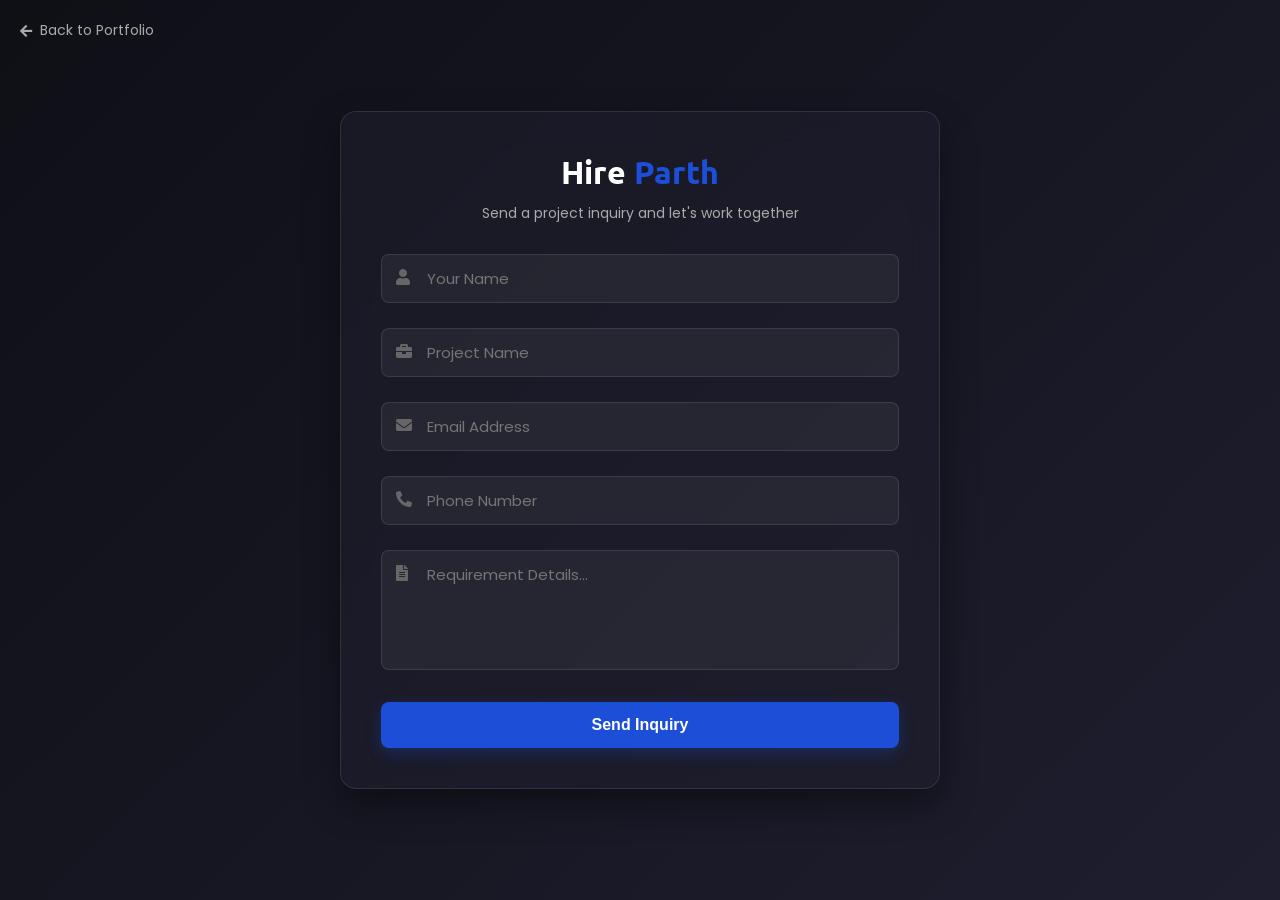
==== hire.html @ 8415329e "Initial commit" ====
<!DOCTYPE html>
<html lang="en">
<head>
    <meta charset="UTF-8">
    <meta name="viewport" content="width=device-width, initial-scale=1.0">
    <title>Hire Parth Lad — Project Inquiry</title>
    <meta name="description" content="Send a project inquiry to Parth Lad — full-stack developer and ML engineer available for freelance and full-time opportunities.">
    <!-- Favicon -->
    <link rel="icon" type="image/svg+xml" href="favicon.svg">
    <link rel="stylesheet" href="css/style.css">
    <link rel="stylesheet" href="https://cdnjs.cloudflare.com/ajax/libs/font-awesome/5.15.3/css/all.min.css"/>
</head>
<body class="inquiry-body">

    <a href="index.html" class="back-btn">
        <i class="fas fa-arrow-left"></i> Back to Portfolio
    </a>

    <div class="inquiry-container">
        <div class="inquiry-header">
            <h2>Hire <span>Parth</span></h2>
            <p>Send a project inquiry and let's work together</p>
        </div>

        <form id="inquiryForm" onsubmit="handleInquirySubmit(event)">
            <div class="form-group">
                <input type="text" id="name" class="form-control" placeholder="Your Name" required>
                <i class="fas fa-user"></i>
            </div>

            <div class="form-group">
                <input type="text" id="project_name" class="form-control" placeholder="Project Name" required>
                <i class="fas fa-briefcase"></i>
            </div>

            <div class="form-group">
                <input type="email" id="email" class="form-control" placeholder="Email Address" required>
                <i class="fas fa-envelope"></i>
            </div>

            <div class="form-group">
                <input type="tel" id="phone" class="form-control" placeholder="Phone Number" required>
                <i class="fas fa-phone-alt"></i>
            </div>

            <div class="form-group">
                <textarea id="requirements" class="form-control" placeholder="Requirement Details..." required></textarea>
                <i class="fas fa-file-alt"></i>
            </div>

            <button type="submit" class="submit-btn">Send Inquiry</button>
        </form>
    </div>

    <!-- Confirmation Modal Overlay -->
    <div id="modalOverlay" class="modal-overlay">
        <div class="success-modal">
            <div class="success-icon">
                <i class="fas fa-check"></i>
            </div>
            <h3>Inquiry Sent!</h3>
            <p>Thank you for reaching out! Parth will review your project requirements and get in touch with you shortly.</p>
            <button class="close-modal-btn" onclick="closeSuccessModal()">Close</button>
        </div>
    </div>

    <script src="js/script.js"></script>
</body>
</html>
---- css/style.css ----
/*  import google fonts */
@import url('https://fonts.googleapis.com/css2?family=Poppins:wght@400;500;600;700&family=Ubuntu:wght@400;500;700&display=swap');

* {
    margin: 0;
    padding: 0;
    box-sizing: border-box;
    text-decoration: none;
}

html {
    scroll-behavior: smooth;
    overflow-x: hidden;
}

body {
    overflow-x: hidden;
}

/* custom scroll bar */
::-webkit-scrollbar {
    width: 10px;
}

::-webkit-scrollbar-track {
    background: #f1f1f1;
}

::-webkit-scrollbar-thumb {
    background: #888;
}

::-webkit-scrollbar-thumb:hover {
    background: #555;
}

/* all similar content styling codes */
section {
    padding: 100px 0;
}

.max-width {
    max-width: 1300px;
    padding: 0 80px;
    margin: auto;
}

.about,
.projects,
.skills,
.certs,
.contact,
footer {
    font-family: 'Poppins', sans-serif;
}

.about .about-content,
.projects .proj-content,
.skills .skills-content,
.contact .contact-content {
    display: flex;
    flex-wrap: wrap;
    align-items: center;
    justify-content: space-between;
}

section .title {
    position: relative;
    text-align: center;
    font-size: 40px;
    font-weight: 500;
    margin-bottom: 60px;
    padding-bottom: 20px;
    font-family: 'Ubuntu', sans-serif;
}

section .title::before {
    content: "";
    position: absolute;
    bottom: 0px;
    left: 50%;
    width: 180px;
    height: 3px;
    background: #111;
    transform: translateX(-50%);
}

section .title::after {
    position: absolute;
    bottom: -8px;
    left: 50%;
    font-size: 20px;
    color: blue;
    padding: 0 5px;
    background: #fff;
    transform: translateX(-50%);
}

/* navbar styling */
.navbar {
    position: fixed;
    width: 100%;
    z-index: 999;
    padding: 25px 0;
    font-family: 'Ubuntu', sans-serif;
    transition: all 0.3s ease;
    background: rgba(17, 17, 17, 0.85);
    backdrop-filter: blur(8px);
    box-shadow: 0 2px 10px rgba(0, 0, 0, 0.15);
}

.navbar.sticky {
    padding: 15px 0;
    background: rgba(17, 17, 17, 0.95);
    backdrop-filter: blur(8px);
    box-shadow: 0 4px 20px rgba(0, 0, 0, 0.2);
}

.navbar .max-width {
    display: flex;
    align-items: center;
    justify-content: space-between;
}

.navbar .logo a {
    color: #fff;
    font-size: 35px;
    font-weight: 600;
}

.navbar .logo a span {
    color: #1d4ed8;
    transition: all 0.3s ease;
}

.navbar.sticky .logo a span {
    color: #1d4ed8;
}

.navbar .menu li {
    list-style: none;
    display: inline-block;
}

.navbar .menu li a {
    display: block;
    color: #fff;
    font-size: 18px;
    font-weight: 500;
    margin-left: 25px;
    transition: color 0.3s ease;
}

.navbar .menu li a:hover {
    color: #3b82f6;
}

.navbar.sticky .menu li a:hover {
    color: #3b82f6;
}

/* menu btn styling */
.menu-btn {
    color: #fff;
    font-size: 23px;
    cursor: pointer;
    display: none;
}

.scroll-up-btn {
    position: fixed;
    height: 45px;
    width: 42px;
    background: blue;
    right: 30px;
    bottom: 10px;
    text-align: center;
    line-height: 45px;
    color: #fff;
    z-index: 9999;
    font-size: 30px;
    border-radius: 6px;
    border-bottom-width: 2px;
    cursor: pointer;
    opacity: 0;
    pointer-events: none;
    transition: all 0.3s ease;
}

.scroll-up-btn.show {
    bottom: 30px;
    opacity: 1;
    pointer-events: auto;
}

.scroll-up-btn:hover {
    filter: brightness(90%);
}


/* home section styling */
.home {
    display: flex;
    background: url("../images/backpic.jpg") no-repeat center;
    height: 150vh;
    color: #0e0404ce;
    min-height: 400px;

    background-size: cover;
    background-attachment: fixed;
    font-family: 'Ubuntu', sans-serif;
}

.home .max-width {
    width: 100%;
    display: flex;
    align-items: center;
}

.home .max-width .row {
    margin-right: 0;
}

.home .home-content .text-1 {
    font-size: 27px;
}

.home .home-content .text-2 {
    font-size: 75px;
    font-weight: 600;
    margin-left: -3px;
}

.home .home-content .text-3 {
    font-size: 40px;
    margin: 5px 0;
}

.home .home-content .text-3 span {
    color: blue;
    font-weight: 500;
}

.home .home-content a {
    display: inline-block;
    background: blue;
    color: #fff;
    font-size: 25px;
    padding: 12px 36px;
    margin-top: 20px;
    font-weight: 400;
    border-radius: 6px;
    border: 2px solid blue;
    transition: all 0.3s ease;
}

.home .home-content a:hover {
    color: blue;
    background: none;
}

/* about section styling */
.about .title::after {
    content: "who i am";
}

.about .about-content .left {
    width: 45%;
}

.about .about-content .left img {
    width: 100%;
    max-width: 400px;
    height: auto;
    aspect-ratio: 1 / 1;
    object-fit: cover;
    border-radius: 6px;
}

.about .about-content .right {
    width: 55%;
}

.about .about-content .right .text {
    font-size: 25px;
    font-weight: 600;
    margin-bottom: 10px;
}

.about .about-content .right .text span {
    color: blue;
}

.about .about-content .right p {
    text-align: justify;
    line-height: 1.75;
}

/* About section — CV button row */
.about-cv-row {
    display: flex;
    flex-wrap: wrap;
    gap: 12px;
    margin-top: 24px;
}

/* Outlined cert-btn variant used in About */
.cert-btn-outline {
    background: transparent !important;
    color: #1d4ed8 !important;
    border-color: #1d4ed8 !important;
}

.cert-btn-outline:hover {
    background: #1d4ed8 !important;
    color: #fff !important;
}


/* projects section styling */
.projects,
.certs {
    color: #fff;
    background: #111;
}

.projects .title::before,
.certs .title::before {
    background: #fff;
}

.projects .title::after {
    background: #111;
    content: "what i built";
}

.certs .title::after {
    background: #111;
    content: "my achievements";
}

.projects .proj-content {
    display: flex;
    flex-wrap: wrap;
    align-items: stretch;
    justify-content: flex-start;
    gap: 25px;
}

.projects .proj-content .card {
    width: calc(33.333% - 17px);
    background: #222;
    text-align: center;
    border-radius: 6px;
    padding: 35px 25px;
    cursor: pointer;
    transition: all 0.3s ease;
    display: flex;
    flex-direction: column;
}

.projects .proj-content .card:hover {
    background: #1d4ed8;
}

.projects .proj-content .card .box {
    transition: all 0.3s ease;
    height: 100%;
    display: flex;
    flex-direction: column;
    justify-content: space-between;
}

.projects .proj-content .card:hover .box {
    transform: scale(1.05);
}

.projects .proj-content .card i {
    font-size: 50px;
    color: #1d4ed8;
    transition: color 0.3s ease;
    margin-bottom: 15px;
}

.projects .proj-content .card:hover i {
    color: #fff;
}

.projects .proj-content .card .text {
    font-size: 22px;
    font-weight: 600;
    margin: 10px 0 10px 0;
}

.projects .proj-content .card p {
    font-size: 14px;
    line-height: 1.6;
    color: #ddd;
    margin-bottom: 15px;
    flex-grow: 1;
}

.projects .proj-content .card:hover p {
    color: #fff;
}

.projects .proj-content .card .tech-stack {
    margin-top: auto;
    display: flex;
    flex-wrap: wrap;
    justify-content: center;
    gap: 8px;
}

.projects .proj-content .card .tech-stack span {
    font-size: 12px;
    background: rgba(255, 255, 255, 0.1);
    padding: 4px 10px;
    border-radius: 20px;
    color: #ccc;
    font-weight: 500;
    transition: background 0.3s ease, color 0.3s ease;
}

.projects .proj-content .card:hover .tech-stack span {
    background: rgba(255, 255, 255, 0.2);
    color: #fff;
}

/* ---- Skill Categories (replaces old progress bars) ---- */
.skills .skills-content {
    align-items: flex-start;
}

.skills .skills-content .column {
    width: calc(40% - 20px);
}

.skills .skills-content .column.skill-categories {
    width: calc(60% - 20px);
    display: flex;
    flex-direction: column;
    gap: 24px;
}

.skills .skills-content .left .text {
    font-size: 20px;
    font-weight: 600;
    margin-bottom: 10px;
}

.skills .skills-content .left p {
    text-align: justify;
    line-height: 1.7;
}

.skill-category {
    background: #f9f9f9;
    border: 1px solid #e5e5e5;
    border-radius: 10px;
    padding: 18px 20px;
    transition: box-shadow 0.3s ease, transform 0.3s ease;
}

.skill-category:hover {
    box-shadow: 0 6px 20px rgba(29, 78, 216, 0.1);
    transform: translateY(-2px);
}

.skill-category-title {
    font-size: 14px;
    font-weight: 700;
    text-transform: uppercase;
    letter-spacing: 0.06em;
    color: #1d4ed8;
    margin-bottom: 12px;
    display: flex;
    align-items: center;
    gap: 8px;
}

.skill-category-title i {
    font-size: 13px;
}

.skill-tags {
    display: flex;
    flex-wrap: wrap;
    gap: 8px;
}

.skill-tags span {
    font-size: 13px;
    font-weight: 500;
    padding: 5px 14px;
    border-radius: 20px;
    background: #fff;
    border: 1.5px solid #d1d5db;
    color: #374151;
    transition: all 0.25s ease;
    cursor: default;
}

.skill-tags span:hover {
    background: #1d4ed8;
    border-color: #1d4ed8;
    color: #fff;
    transform: translateY(-1px);
    box-shadow: 0 3px 10px rgba(29, 78, 216, 0.25);
}

/* certifications section styling */
.certs {
    color: #fff;
    background: #111;
}

.certs .certs-content {
    display: flex;
    flex-wrap: wrap;
    align-items: stretch;
    justify-content: flex-start;
    gap: 25px;
}

.certs .certs-content .card {
    width: calc(33.333% - 17px);
    background: #222;
    text-align: center;
    border-radius: 6px;
    padding: 35px 25px;
    cursor: pointer;
    transition: all 0.3s ease;
    display: flex;
    flex-direction: column;
}

.certs .certs-content .card:hover {
    background: #1d4ed8;
}

.certs .certs-content .card .box {
    transition: all 0.3s ease;
    height: 100%;
    display: flex;
    flex-direction: column;
    justify-content: space-between;
}

.certs .certs-content .card:hover .box {
    transform: scale(1.05);
}

.certs .certs-content .card i {
    font-size: 50px;
    color: #1d4ed8;
    transition: color 0.3s ease;
    margin-bottom: 15px;
}

.certs .certs-content .card:hover i {
    color: #fff;
}

.certs .certs-content .card .text {
    font-size: 20px;
    font-weight: 600;
    margin: 10px 0;
}

.certs .certs-content .card p {
    font-size: 14px;
    line-height: 1.6;
    color: #ddd;
    margin-bottom: 15px;
    flex-grow: 1;
}

.certs .certs-content .card:hover p {
    color: #fff;
}

.certs .certs-content .card p .date {
    display: inline-block;
    font-size: 12px;
    font-weight: 600;
    color: #1d4ed8;
    background: rgba(29, 78, 216, 0.15);
    padding: 3px 10px;
    border-radius: 20px;
    transition: all 0.3s ease;
}

.certs .certs-content .card:hover p .date {
    color: #1d4ed8;
    background: #fff;
}

.certs .certs-content .card .cert-btn {
    display: inline-block;
    margin-top: auto;
    padding: 8px 18px;
    background: #1d4ed8;
    color: #fff;
    font-size: 13px;
    font-weight: 500;
    border-radius: 6px;
    text-decoration: none;
    transition: all 0.3s ease;
    border: 2px solid #1d4ed8;
}

.certs .certs-content .card:hover .cert-btn {
    background: #fff;
    color: #1d4ed8;
    border-color: #fff;
}

.certs .certs-content .card .cert-btn i {
    font-size: 11px;
    color: inherit;
    background: none;
    padding: 0;
    margin-left: 5px;
    border-radius: 0;
    display: inline;
}

.certs .certs-content .card:hover .cert-btn i {
    background: none;
    color: inherit;
}



/* skills title after pseudo */
.skills .title::after {
    content: "what i know";
}

/* ================================================
   Resume Section
   ================================================ */
.resume {
    color: #fff;
    background: #111;
    font-family: 'Poppins', sans-serif;
}

.resume .title::before {
    background: #fff;
}

.resume .title::after {
    content: "full cv";
    background: #111;
    color: #1d4ed8;
}

.resume-content {
    display: flex;
    flex-direction: column;
    gap: 20px;
}

/* Toolbar: date badge left, download button right */
.resume-toolbar {
    display: flex;
    align-items: center;
    justify-content: space-between;
    flex-wrap: wrap;
    gap: 14px;
    background: #222;
    border-radius: 8px;
    padding: 14px 20px;
}

/* .date pill — identical to certs section, overriding background for dark context */
.resume .date {
    display: inline-flex;
    align-items: center;
    gap: 6px;
    font-size: 13px;
    font-weight: 600;
    color: #1d4ed8;
    background: rgba(29, 78, 216, 0.15);
    padding: 5px 14px;
    border-radius: 20px;
}

/* Inline PDF viewer container */
.resume-viewer {
    background: #222;
    border-radius: 8px;
    overflow: hidden;
    line-height: 0;
}

.resume-object {
    display: block;
    width: 100%;
    height: 780px;
    border: none;
}

/* Mobile fallback — hidden on desktop, shown at <=690px */
.resume-mobile-fallback {
    display: none;
    flex-direction: column;
    align-items: center;
    gap: 14px;
    padding: 50px 24px;
    background: #222;
    border-radius: 8px;
    text-align: center;
    color: #aaa;
}

.resume-mobile-fallback i {
    font-size: 48px;
    color: #ef4444;
}

.resume-mobile-fallback p {
    font-size: 14px;
    line-height: 1.6;
    max-width: 300px;
}

/* Text-only last-resort fallback inside object/iframe */
.resume-no-support {
    color: #aaa;
    text-align: center;
    padding: 40px;
    font-family: 'Poppins', sans-serif;
    font-size: 14px;
}

/* contact section styling */
.contact .title::after {
    content: "get in touch";
}

/* Availability bar */
.availability-bar {
    display: inline-flex;
    align-items: center;
    gap: 8px;
    background: rgba(16, 185, 129, 0.08);
    border: 1.5px solid rgba(16, 185, 129, 0.4);
    border-radius: 30px;
    padding: 6px 14px;
    margin-bottom: 14px;
    font-size: 13px;
    font-weight: 500;
}

.avail-dot {
    width: 9px;
    height: 9px;
    border-radius: 50%;
    background: #10b981;
    box-shadow: 0 0 0 3px rgba(16, 185, 129, 0.25);
    animation: pulse-green 2s infinite;
    flex-shrink: 0;
}

@keyframes pulse-green {
    0%, 100% { box-shadow: 0 0 0 3px rgba(16, 185, 129, 0.25); }
    50%       { box-shadow: 0 0 0 6px rgba(16, 185, 129, 0.1); }
}

.avail-label {
    color: #059669;
    font-weight: 600;
}

/* Response meta chips */
.response-meta {
    display: flex;
    flex-wrap: wrap;
    gap: 10px;
    margin: 14px 0 18px;
}

.response-chip {
    display: inline-flex;
    align-items: center;
    gap: 7px;
    background: #f3f4f6;
    border: 1px solid #e5e7eb;
    border-radius: 8px;
    padding: 7px 14px;
    font-size: 13px;
    color: #374151;
    font-weight: 500;
}

.response-chip i {
    color: #1d4ed8;
    font-size: 13px;
}

/* Calendly booking button */
.calendly-btn {
    display: inline-flex;
    align-items: center;
    gap: 8px;
    margin-top: 22px;
    padding: 11px 24px;
    background: #1d4ed8;
    color: #fff;
    border-radius: 8px;
    font-size: 15px;
    font-weight: 600;
    border: 2px solid #1d4ed8;
    transition: all 0.3s ease;
    box-shadow: 0 4px 14px rgba(29, 78, 216, 0.3);
}

.calendly-btn:hover {
    background: transparent;
    color: #1d4ed8;
    transform: translateY(-2px);
    box-shadow: 0 6px 20px rgba(29, 78, 216, 0.2);
}

.contact .contact-content .column {
    width: calc(50% - 30px);
}

.contact .contact-content .text {
    font-size: 20px;
    font-weight: 600;
    margin-bottom: 10px;
}

.contact .contact-content .left p {
    text-align: justify;
}

.contact .contact-content .left .icons {
    margin: 10px 0;
}

.contact .contact-content .row {
    display: flex;
    height: 65px;
    align-items: center;
}

.contact .contact-content .row .info {
    margin-left: 30px;
}

.contact .contact-content .row i {
    font-size: 25px;
    color: blue;
}

.contact .contact-content .info .head {
    font-weight: 500;
}

.contact .contact-content .info .sub-title {
    color: #333;
}

.contact .right form .fields {
    display: flex;
}

.contact .right form .field,
.contact .right form .fields .field {
    height: 45px;
    width: 100%;
    margin-bottom: 15px;
}

.contact .right form .textarea {
    height: 80px;
    width: 100%;
}

.contact .right form .name {
    margin-right: 10px;
}

.contact .right form .field input,
.contact .right form .textarea textarea {
    height: 100%;
    width: 100%;
    border: 1px solid lightgrey;
    border-radius: 6px;
    outline: none;
    padding: 0 15px;
    font-size: 17px;
    font-family: 'Poppins', sans-serif;
    transition: all 0.3s ease;
}

.contact .right form .field input:focus,
.contact .right form .textarea textarea:focus {
    border-color: #b3b3b3;
}

.contact .right form .textarea textarea {
    padding-top: 10px;
    resize: none;
}

.contact .right form .button-area {
    display: flex;
    align-items: center;
}

.right form .button-area button {
    color: #fff;
    display: block;
    width: 160px !important;
    height: 45px;
    outline: none;
    font-size: 18px;
    font-weight: 500;
    border-radius: 6px;
    cursor: pointer;
    flex-wrap: nowrap;
    background: blue;
    border: 2px solid blue;
    transition: all 0.3s ease;
}

.right form .button-area button:hover {
    color: blue;
    background: none;
}

/* footer section styling */
footer {
    background: #111;
    padding: 15px 23px;
    color: #fff;
    text-align: center;
}

footer span a {
    color: blue;
    text-decoration: none;
}

footer span a:hover {
    text-decoration: underline;
}


/* =============================================================
   RESPONSIVE MEDIA QUERIES
   Breakpoints:
     1440px+  — large desktop (default styles handle this)
     1104px   — laptop / large tablet landscape
     991px    — tablet landscape
     947px    — tablet portrait / hamburger nav triggers
     690px    — large mobile / small tablet
     480px    — standard mobile
     360px    — small mobile
   ============================================================= */

/* ── 1104px — laptop / large tablet landscape ─────────────── */
@media (max-width: 1104px) {
    .max-width {
        padding: 0 60px;
    }

    /* About image: shrinks proportionally, no overflow */
    .about .about-content .left {
        width: 40%;
    }

    .about .about-content .right {
        width: 58%;
    }
}

/* ── 991px — tablet landscape ─────────────────────────────── */
@media (max-width: 991px) {
    .max-width {
        padding: 0 50px;
    }

    /* Resume viewer — reduce height for tablet */
    .resume-object {
        height: 600px;
    }
}

/* ── 947px — tablet portrait / hamburger nav ──────────────── */
@media (max-width: 947px) {

    /* --- Nav --- */
    .menu-btn {
        display: block;
        z-index: 1000;
        /* Ensure 44px minimum touch target */
        min-width: 44px;
        min-height: 44px;
        display: flex;
        align-items: center;
        justify-content: flex-end;
    }

    .menu-btn i.active:before {
        content: "\f00d";
    }

    .navbar .menu {
        position: fixed;
        height: 100vh;
        width: 100%;
        left: -100%;
        top: 0;
        background: #111;
        text-align: center;
        padding-top: 80px;
        transition: all 0.3s ease;
        /* Prevent menu content itself from scrolling horizontally */
        overflow-x: hidden;
        overflow-y: auto;
    }

    .navbar .menu.active {
        left: 0;
    }

    .navbar .menu li {
        display: block;
    }

    .navbar .menu li a {
        display: inline-block;
        margin: 16px 0;
        font-size: 24px;
        /* Comfortable touch target height */
        padding: 4px 20px;
        min-height: 44px;
        line-height: 36px;
    }

    /* --- Home --- */
    .home {
        /* Disable fixed parallax on touch devices — avoids iOS blank/flicker */
        background-attachment: scroll;
        /* Reduce excessive height */
        height: 100vh;
        min-height: 480px;
    }

    .home .home-content .text-1 {
        font-size: 22px;
    }

    .home .home-content .text-2 {
        font-size: 65px;
    }

    .home .home-content .text-3 {
        font-size: 34px;
    }

    .home .home-content a {
        font-size: 22px;
        padding: 10px 28px;
    }

    .max-width {
        max-width: 930px;
    }

    /* --- Section titles --- */
    section .title {
        font-size: 34px;
    }

    /* --- About --- */
    .about .about-content .column {
        width: 100%;
    }

    .about .about-content .left {
        width: 100%;
        display: flex;
        justify-content: center;
        margin: 0 auto 40px;
    }

    .about .about-content .right {
        width: 100%;
        flex: unset;
    }

    /* --- Projects & Certs — identical 2-col grid --- */
    .projects .proj-content .card,
    .certs .certs-content .card {
        width: calc(50% - 13px);
    }

    /* --- Skills --- */
    .skills .skills-content .column {
        width: 100%;
        margin-bottom: 30px;
    }

    .skills .skills-content .column.skill-categories {
        width: 100%;
    }

    /* --- Contact --- */
    .contact .contact-content .column {
        width: 100%;
        margin-bottom: 30px;
    }

    /* Remove bottom margin from last column */
    .contact .contact-content .column:last-child {
        margin-bottom: 0;
    }
}

/* ── 690px — large mobile / small tablet ─────────────────── */
@media (max-width: 690px) {
    section {
        padding: 70px 0;
    }

    .max-width {
        padding: 0 20px;
    }

    /* --- Section titles --- */
    section .title {
        font-size: 28px;
        margin-bottom: 45px;
    }

    section .title::after {
        font-size: 16px;
        white-space: nowrap;
    }

    /* --- Home --- */
    .home {
        background-attachment: scroll;
        height: auto;
        min-height: 100svh;
        padding: 120px 0 60px;
    }

    .home .home-content .text-1 {
        font-size: 18px;
    }

    .home .home-content .text-2 {
        font-size: 52px;
    }

    .home .home-content .text-3 {
        font-size: 28px;
    }

    .home .home-content a {
        font-size: 18px;
        padding: 10px 24px;
        min-height: 44px;
    }

    /* --- About --- */
    .about .about-content .right .text {
        font-size: 22px;
    }

    /* --- Projects & Certs — single column --- */
    .projects .proj-content .card,
    .certs .certs-content .card {
        width: 100%;
    }

    /* --- Contact form — stack name+email vertically --- */
    .contact .right form .fields {
        flex-direction: column;
    }

    .contact .right form .name,
    .contact .right form .email {
        margin: 0;
    }

    .contact .right form .field input,
    .contact .right form .textarea textarea {
        font-size: 16px; /* Prevents iOS auto-zoom on focus */
    }

    /* --- Resume — hide inline viewer, show fallback link --- */
    .resume-viewer {
        display: none;
    }

    .resume-mobile-fallback {
        display: flex;
    }

    .resume-toolbar {
        flex-direction: column;
        align-items: flex-start;
        gap: 10px;
    }

    /* --- Hire page --- */
    .inquiry-container {
        padding: 28px 20px 24px;
        border-radius: 12px;
    }

    .inquiry-body {
        padding: 20px 16px;
        align-items: flex-start;
        padding-top: 60px;
    }

    .back-btn {
        /* Move out of absolute so it doesn't overlap container on small screens */
        position: relative;
        top: auto;
        left: auto;
        display: inline-flex;
        margin-bottom: 16px;
    }

    .inquiry-header h2 {
        font-size: 26px;
    }
}

/* ── 480px — standard mobile ──────────────────────────────── */
@media (max-width: 480px) {

    /* --- Home --- */
    .home .home-content .text-2 {
        font-size: 42px;
    }

    .home .home-content .text-3 {
        font-size: 24px;
    }

    /* --- About --- */
    .about .about-content .right .text,
    .skills .skills-content .left .text {
        font-size: 18px;
    }

    /* --- Contact form submit button — full width for easy tapping --- */
    .right form .button-area button {
        width: 100% !important;
    }

    /* --- Scroll up button — smaller on mobile --- */
    .scroll-up-btn {
        right: 12px;
        bottom: 12px;
        height: 40px;
        width: 38px;
        font-size: 22px;
        line-height: 40px;
    }

    /* --- Hire page form inputs — comfortable touch targets --- */
    .form-control {
        padding: 14px 14px 14px 44px;
        font-size: 16px; /* Prevents iOS auto-zoom */
    }

    .submit-btn {
        padding: 16px;
        font-size: 15px;
        min-height: 48px;
    }
}

/* ── 360px — small / older phones ────────────────────────── */
@media (max-width: 360px) {
    .max-width {
        padding: 0 14px;
    }

    .home .home-content .text-2 {
        font-size: 36px;
    }

    .home .home-content .text-3 {
        font-size: 21px;
    }

    .navbar .logo a {
        font-size: 28px;
    }

    section .title {
        font-size: 24px;
    }

    .projects .proj-content .card,
    .certs .certs-content .card {
        padding: 24px 16px;
    }

    .inquiry-container {
        padding: 24px 14px 20px;
    }
}

/* ── Touch devices: disable fixed parallax globally ─────── */
@media (hover: none) and (pointer: coarse) {
    .home {
        background-attachment: scroll;
    }
}

/* Hire Inquiry Page Styles */
.inquiry-body {
    background: linear-gradient(135deg, #0f0f16 0%, #1e1e2f 100%);
    min-height: 100vh;
    display: flex;
    align-items: center;
    justify-content: center;
    padding: 40px 20px;
    color: #fff;
    font-family: 'Poppins', sans-serif;
    overflow-x: hidden;
}

.inquiry-container {
    background: rgba(30, 30, 45, 0.6);
    backdrop-filter: blur(15px);
    -webkit-backdrop-filter: blur(15px);
    border: 1px solid rgba(255, 255, 255, 0.1);
    border-radius: 16px;
    width: 100%;
    max-width: 600px;
    padding: 40px;
    box-shadow: 0 15px 35px rgba(0, 0, 0, 0.4);
    position: relative;
    animation: fadeInUp 0.8s ease;
}

@keyframes fadeInUp {
    from {
        opacity: 0;
        transform: translateY(30px);
    }
    to {
        opacity: 1;
        transform: translateY(0);
    }
}

.inquiry-header {
    text-align: center;
    margin-bottom: 30px;
}

.inquiry-header h2 {
    font-family: 'Ubuntu', sans-serif;
    font-size: 32px;
    font-weight: 600;
    color: #fff;
    margin-bottom: 10px;
}

.inquiry-header h2 span {
    color: #1d4ed8;
}

.inquiry-header p {
    color: #aaa;
    font-size: 14px;
}

.back-btn {
    position: absolute;
    top: 20px;
    left: 20px;
    color: #aaa;
    text-decoration: none;
    font-size: 14px;
    transition: color 0.3s ease, transform 0.3s ease;
    display: flex;
    align-items: center;
    gap: 8px;
}

.back-btn:hover {
    color: #1d4ed8;
    transform: translateX(-3px);
}

.form-group {
    position: relative;
    margin-bottom: 25px;
}

.form-group i {
    position: absolute;
    left: 15px;
    top: 15px;
    color: #666;
    font-size: 16px;
    transition: color 0.3s ease;
}

.form-control {
    width: 100%;
    padding: 12px 15px 12px 45px;
    background: rgba(255, 255, 255, 0.05);
    border: 1px solid rgba(255, 255, 255, 0.1);
    border-radius: 8px;
    color: #fff;
    font-size: 15px;
    font-family: 'Poppins', sans-serif;
    outline: none;
    transition: border-color 0.3s ease, box-shadow 0.3s ease, background 0.3s ease;
}

.form-control:focus {
    border-color: #1d4ed8;
    background: rgba(255, 255, 255, 0.08);
    box-shadow: 0 0 10px rgba(29, 78, 216, 0.2);
}

.form-control:focus + i {
    color: #1d4ed8;
}

textarea.form-control {
    resize: none;
    height: 120px;
}

.submit-btn {
    width: 100%;
    padding: 14px;
    background: #1d4ed8;
    border: none;
    border-radius: 8px;
    color: #fff;
    font-size: 16px;
    font-weight: 600;
    cursor: pointer;
    transition: all 0.3s ease;
    box-shadow: 0 5px 15px rgba(29, 78, 216, 0.3);
}

.submit-btn:hover {
    background: #1e40af;
    transform: translateY(-2px);
    box-shadow: 0 8px 20px rgba(29, 78, 216, 0.4);
}

.submit-btn:active {
    transform: translateY(0);
}

/* Modal styling */
.modal-overlay {
    position: fixed;
    top: 0;
    left: 0;
    width: 100%;
    height: 100%;
    background: rgba(0, 0, 0, 0.7);
    backdrop-filter: blur(5px);
    z-index: 1000;
    display: flex;
    align-items: center;
    justify-content: center;
    opacity: 0;
    pointer-events: none;
    transition: opacity 0.4s ease;
}

.modal-overlay.active {
    opacity: 1;
    pointer-events: auto;
}

.success-modal {
    background: #1e1e2f;
    border: 1px solid rgba(255, 255, 255, 0.15);
    border-radius: 16px;
    padding: 40px;
    text-align: center;
    max-width: 400px;
    width: 90%;
    box-shadow: 0 10px 30px rgba(0, 0, 0, 0.5);
    transform: scale(0.8);
    transition: transform 0.4s cubic-bezier(0.175, 0.885, 0.32, 1.275);
}

.modal-overlay.active .success-modal {
    transform: scale(1);
}

.success-icon {
    width: 70px;
    height: 70px;
    background: rgba(16, 185, 129, 0.1);
    border: 3px solid #10b981;
    border-radius: 50%;
    display: flex;
    align-items: center;
    justify-content: center;
    margin: 0 auto 20px;
    color: #10b981;
    font-size: 32px;
    animation: scaleIn 0.5s ease;
}

@keyframes scaleIn {
    from {
        transform: scale(0);
    }
    to {
        transform: scale(1);
    }
}

.success-modal h3 {
    font-size: 24px;
    font-weight: 600;
    margin-bottom: 10px;
    font-family: 'Ubuntu', sans-serif;
}

.success-modal p {
    color: #aaa;
    font-size: 14px;
    margin-bottom: 25px;
    line-height: 1.5;
}

.close-modal-btn {
    padding: 10px 25px;
    background: #10b981;
    border: none;
    border-radius: 6px;
    color: #fff;
    font-size: 15px;
    font-weight: 500;
    cursor: pointer;
    transition: all 0.3s ease;
}

.close-modal-btn:hover {
    background: #059669;
    transform: translateY(-1px);
}

/* ========================================
   CV Preview Modal
   ======================================== */
.cv-modal-overlay {
    position: fixed;
    inset: 0;
    background: rgba(0, 0, 0, 0.72);
    backdrop-filter: blur(6px);
    -webkit-backdrop-filter: blur(6px);
    z-index: 10000;
    display: flex;
    align-items: center;
    justify-content: center;
    padding: 20px;
    opacity: 0;
    pointer-events: none;
    transition: opacity 0.35s ease;
}

.cv-modal-overlay.active {
    opacity: 1;
    pointer-events: auto;
}

.cv-modal {
    background: #fff;
    border-radius: 14px;
    width: 100%;
    max-width: 900px;
    max-height: 92vh;
    display: flex;
    flex-direction: column;
    box-shadow: 0 25px 60px rgba(0, 0, 0, 0.45);
    transform: scale(0.92) translateY(20px);
    transition: transform 0.35s cubic-bezier(0.34, 1.56, 0.64, 1);
    overflow: hidden;
}

.cv-modal-overlay.active .cv-modal {
    transform: scale(1) translateY(0);
}

/* Modal header toolbar */
.cv-modal-header {
    display: flex;
    align-items: center;
    justify-content: space-between;
    padding: 14px 20px;
    background: #111;
    flex-shrink: 0;
}

.cv-modal-title {
    color: #fff;
    font-size: 15px;
    font-weight: 600;
    font-family: 'Poppins', sans-serif;
    display: flex;
    align-items: center;
    gap: 9px;
}

.cv-modal-title i {
    color: #ef4444;
    font-size: 18px;
}

.cv-modal-actions {
    display: flex;
    align-items: center;
    gap: 10px;
}

.cv-modal-dl {
    display: inline-flex;
    align-items: center;
    gap: 6px;
    background: #1d4ed8;
    color: #fff;
    padding: 7px 16px;
    border-radius: 6px;
    font-size: 13px;
    font-weight: 600;
    font-family: 'Poppins', sans-serif;
    text-decoration: none;
    transition: background 0.25s ease, transform 0.25s ease;
    border: 1.5px solid #1d4ed8;
}

.cv-modal-dl:hover {
    background: #1e40af;
    transform: translateY(-1px);
}

.cv-modal-close {
    background: rgba(255,255,255,0.1);
    border: 1.5px solid rgba(255,255,255,0.2);
    color: #fff;
    width: 34px;
    height: 34px;
    border-radius: 6px;
    font-size: 16px;
    cursor: pointer;
    display: flex;
    align-items: center;
    justify-content: center;
    transition: background 0.25s ease, transform 0.25s ease;
}

.cv-modal-close:hover {
    background: rgba(239, 68, 68, 0.8);
    border-color: transparent;
    transform: rotate(90deg);
}

/* iframe area */
.cv-modal-body {
    flex: 1;
    position: relative;
    min-height: 0;
    background: #e5e7eb;
}

.cv-modal-body iframe {
    width: 100%;
    height: 100%;
    min-height: 560px;
    border: none;
    display: block;
}

/* Fallback shown via JS if iframe errors */
.cv-iframe-fallback {
    display: none;
    flex-direction: column;
    align-items: center;
    justify-content: center;
    gap: 16px;
    padding: 60px 30px;
    text-align: center;
    color: #6b7280;
    font-family: 'Poppins', sans-serif;
}

.cv-iframe-fallback i {
    font-size: 52px;
    color: #ef4444;
}

.cv-iframe-fallback p {
    font-size: 15px;
    max-width: 320px;
    line-height: 1.6;
}

.cv-iframe-fallback.show {
    display: flex;
}

/* Responsive */
@media (max-width: 600px) {
    .cv-action-row {
        flex-direction: column;
    }
    .cv-btn {
        justify-content: center;
    }
    .cv-modal {
        max-height: 96vh;
    }
    .cv-modal-body iframe {
        min-height: 400px;
    }
    .cv-modal-title {
        font-size: 13px;
    }
}

/* =============================================
   Global .cert-btn  (reused by About & Resume)
   ============================================= */
.cert-btn {
    display: inline-flex;
    align-items: center;
    gap: 7px;
    padding: 9px 20px;
    background: #1d4ed8;
    color: #fff;
    font-size: 13px;
    font-weight: 600;
    border-radius: 6px;
    border: 2px solid #1d4ed8;
    text-decoration: none;
    transition: all 0.3s ease;
    font-family: 'Poppins', sans-serif;
    cursor: pointer;
}

.cert-btn:hover {
    background: transparent;
    color: #1d4ed8;
    transform: translateY(-2px);
    box-shadow: 0 4px 14px rgba(29, 78, 216, 0.25);
}

/* Outline variant used in About section "View Resume" */
.cert-btn-outline {
    background: transparent;
    color: #1d4ed8;
    border-color: #1d4ed8;
}

.cert-btn-outline:hover {
    background: #1d4ed8;
    color: #fff;
    box-shadow: 0 4px 14px rgba(29, 78, 216, 0.25);
}

/* About section CV action row */
.about-cv-row {
    display: flex;
    flex-wrap: wrap;
    gap: 12px;
    margin-top: 24px;
}

/* =============================================
   Resume Section
   ============================================= */
.resume {
    background: #111;
    color: #fff;
    font-family: 'Poppins', sans-serif;
}

.resume .title::before {
    background: #fff;
}

.resume .title::after {
    content: "my résumé";
    background: #111;
    color: #1d4ed8;
}

.resume-content {
    max-width: 960px;
    margin: 0 auto;
}

/* Toolbar row: date badge on the left, download button on the right */
.resume-toolbar {
    display: flex;
    align-items: center;
    justify-content: space-between;
    flex-wrap: wrap;
    gap: 12px;
    margin-bottom: 20px;
}

/* Reuse .date badge styling from Certifications, but override colours for dark bg */
.resume-toolbar .date {
    display: inline-flex;
    align-items: center;
    gap: 7px;
    font-size: 12.5px;
    font-weight: 600;
    color: #1d4ed8;
    background: rgba(29, 78, 216, 0.15);
    padding: 5px 14px;
    border-radius: 20px;
}

.resume-toolbar .date i {
    font-size: 12px;
    color: #1d4ed8;
}

/* PDF viewer wrapper */
.resume-viewer {
    width: 100%;
    border-radius: 8px;
    overflow: hidden;
    border: 2px solid #222;
    background: #222;
    box-shadow: 0 8px 30px rgba(0, 0, 0, 0.4);
}

/* The <object> and inner <iframe> both use this class */
.resume-object {
    width: 100%;
    height: 780px;
    min-height: 500px;
    border: none;
    display: block;
}

/* Shown only when the embed genuinely cannot render */
.resume-no-support {
    padding: 40px;
    text-align: center;
    color: #aaa;
    font-size: 14px;
}

/* Mobile fallback card — hidden on desktop/tablet */
.resume-mobile-fallback {
    display: none;
    flex-direction: column;
    align-items: center;
    gap: 16px;
    padding: 50px 24px;
    background: #222;
    border-radius: 8px;
    text-align: center;
    border: 2px solid #333;
}

.resume-mobile-fallback i {
    font-size: 52px;
    color: #ef4444;
}

.resume-mobile-fallback p {
    font-size: 14px;
    color: #aaa;
    max-width: 300px;
    line-height: 1.6;
}

/* ── Responsive: Resume section ──────────────── */

/* At 991px tablet breakpoint — keep viewer but shrink height */
@media (max-width: 991px) {
    .resume-object {
        height: 620px;
    }
}

/* At 690px mobile breakpoint — hide viewer, show fallback card */
@media (max-width: 690px) {
    .resume-viewer {
        display: none;
    }

    .resume-mobile-fallback {
        display: flex;
    }

    .about-cv-row {
        flex-direction: column;
    }

    .about-cv-row .cert-btn {
        justify-content: center;
        text-align: center;
    }
}
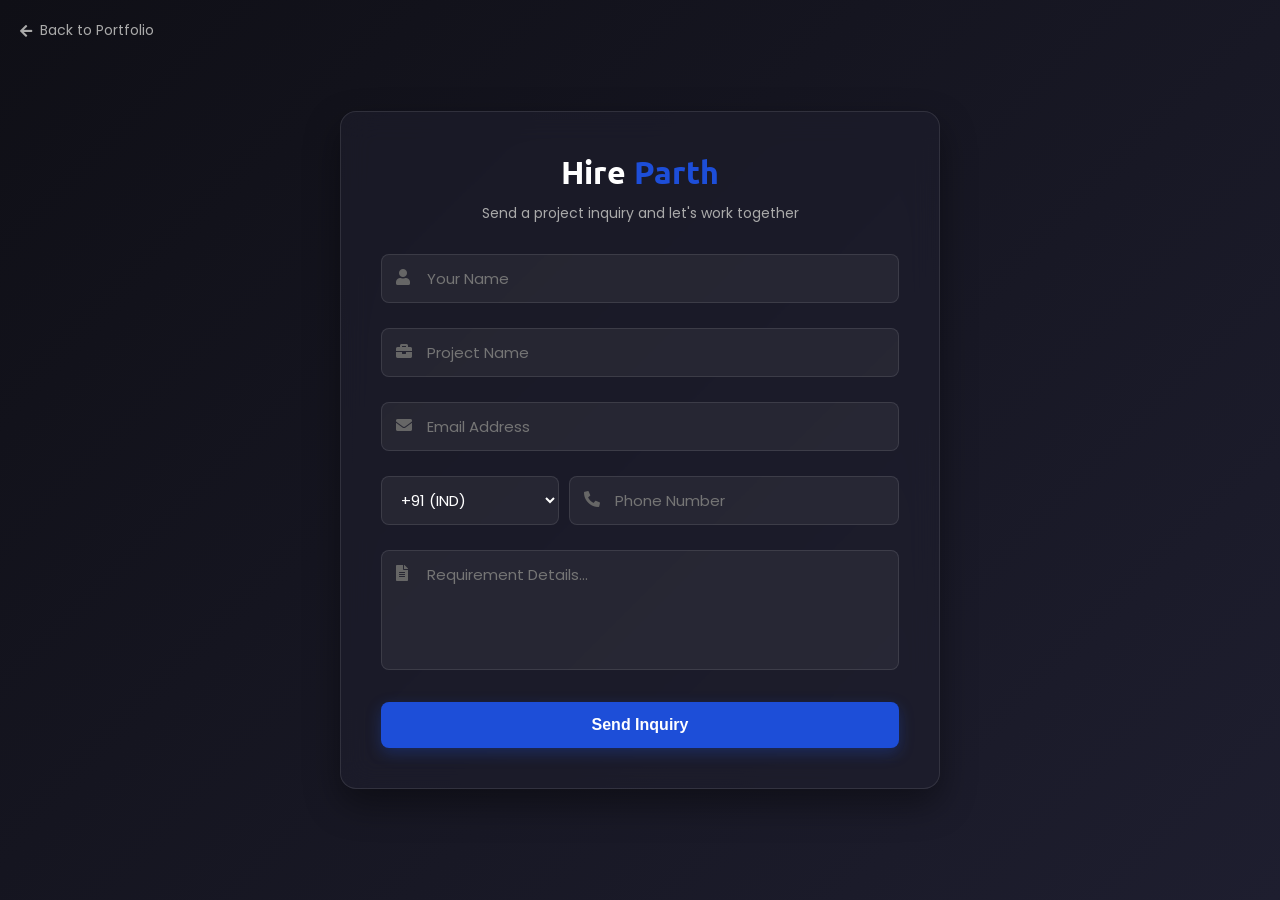
==== commit af0b261e: "make the change" ====
--- a/hire.html
+++ b/hire.html
@@ -38,9 +38,18 @@
                 <i class="fas fa-envelope"></i>
             </div>
 
-            <div class="form-group">
-                <input type="tel" id="phone" class="form-control" placeholder="Phone Number" required>
-                <i class="fas fa-phone-alt"></i>
+            <div class="phone-group" style="display: flex; gap: 10px; margin-bottom: 25px;">
+                <select id="country_code" class="form-control" style="width: 35%; padding-left: 15px; cursor: pointer; color: #fff;">
+                    <option value="+91" style="background: #1e1e2f; color: #fff;">+91 (IND)</option>
+                    <option value="+1" style="background: #1e1e2f; color: #fff;">+1 (USA)</option>
+                    <option value="+44" style="background: #1e1e2f; color: #fff;">+44 (UK)</option>
+                    <option value="+61" style="background: #1e1e2f; color: #fff;">+61 (AUS)</option>
+                    <option value="+81" style="background: #1e1e2f; color: #fff;">+81 (JPN)</option>
+                </select>
+                <div class="form-group" style="width: 65%; margin-bottom: 0;">
+                    <input type="tel" id="phone" class="form-control" placeholder="Phone Number" pattern="[0-9]{7,15}" title="Please enter a valid phone number containing 7 to 15 digits" required>
+                    <i class="fas fa-phone-alt"></i>
+                </div>
             </div>
 
             <div class="form-group">
--- a/css/style.css
+++ b/css/style.css
@@ -201,7 +201,7 @@
 /* home section styling */
 .home {
     display: flex;
-    background: url("../images/backpic.jpg") no-repeat center;
+    background: url("../images/Background.png") no-repeat center;
     height: 150vh;
     color: #0e0404ce;
     min-height: 400px;
@@ -766,8 +766,15 @@
 }
 
 @keyframes pulse-green {
-    0%, 100% { box-shadow: 0 0 0 3px rgba(16, 185, 129, 0.25); }
-    50%       { box-shadow: 0 0 0 6px rgba(16, 185, 129, 0.1); }
+
+    0%,
+    100% {
+        box-shadow: 0 0 0 3px rgba(16, 185, 129, 0.25);
+    }
+
+    50% {
+        box-shadow: 0 0 0 6px rgba(16, 185, 129, 0.1);
+    }
 }
 
 .avail-label {
@@ -1195,7 +1202,8 @@
 
     .contact .right form .field input,
     .contact .right form .textarea textarea {
-        font-size: 16px; /* Prevents iOS auto-zoom on focus */
+        font-size: 16px;
+        /* Prevents iOS auto-zoom on focus */
     }
 
     /* --- Resume — hide inline viewer, show fallback link --- */
@@ -1275,7 +1283,8 @@
     /* --- Hire page form inputs — comfortable touch targets --- */
     .form-control {
         padding: 14px 14px 14px 44px;
-        font-size: 16px; /* Prevents iOS auto-zoom */
+        font-size: 16px;
+        /* Prevents iOS auto-zoom */
     }
 
     .submit-btn {
@@ -1356,6 +1365,7 @@
         opacity: 0;
         transform: translateY(30px);
     }
+
     to {
         opacity: 1;
         transform: translateY(0);
@@ -1435,7 +1445,7 @@
     box-shadow: 0 0 10px rgba(29, 78, 216, 0.2);
 }
 
-.form-control:focus + i {
+.form-control:focus+i {
     color: #1d4ed8;
 }
 
@@ -1527,6 +1537,7 @@
     from {
         transform: scale(0);
     }
+
     to {
         transform: scale(1);
     }
@@ -1658,8 +1669,8 @@
 }
 
 .cv-modal-close {
-    background: rgba(255,255,255,0.1);
-    border: 1.5px solid rgba(255,255,255,0.2);
+    background: rgba(255, 255, 255, 0.1);
+    border: 1.5px solid rgba(255, 255, 255, 0.2);
     color: #fff;
     width: 34px;
     height: 34px;
@@ -1727,15 +1738,19 @@
     .cv-action-row {
         flex-direction: column;
     }
+
     .cv-btn {
         justify-content: center;
     }
+
     .cv-modal {
         max-height: 96vh;
     }
+
     .cv-modal-body iframe {
         min-height: 400px;
     }
+
     .cv-modal-title {
         font-size: 13px;
     }
@@ -1920,4 +1935,4 @@
         justify-content: center;
         text-align: center;
     }
-}
+}
